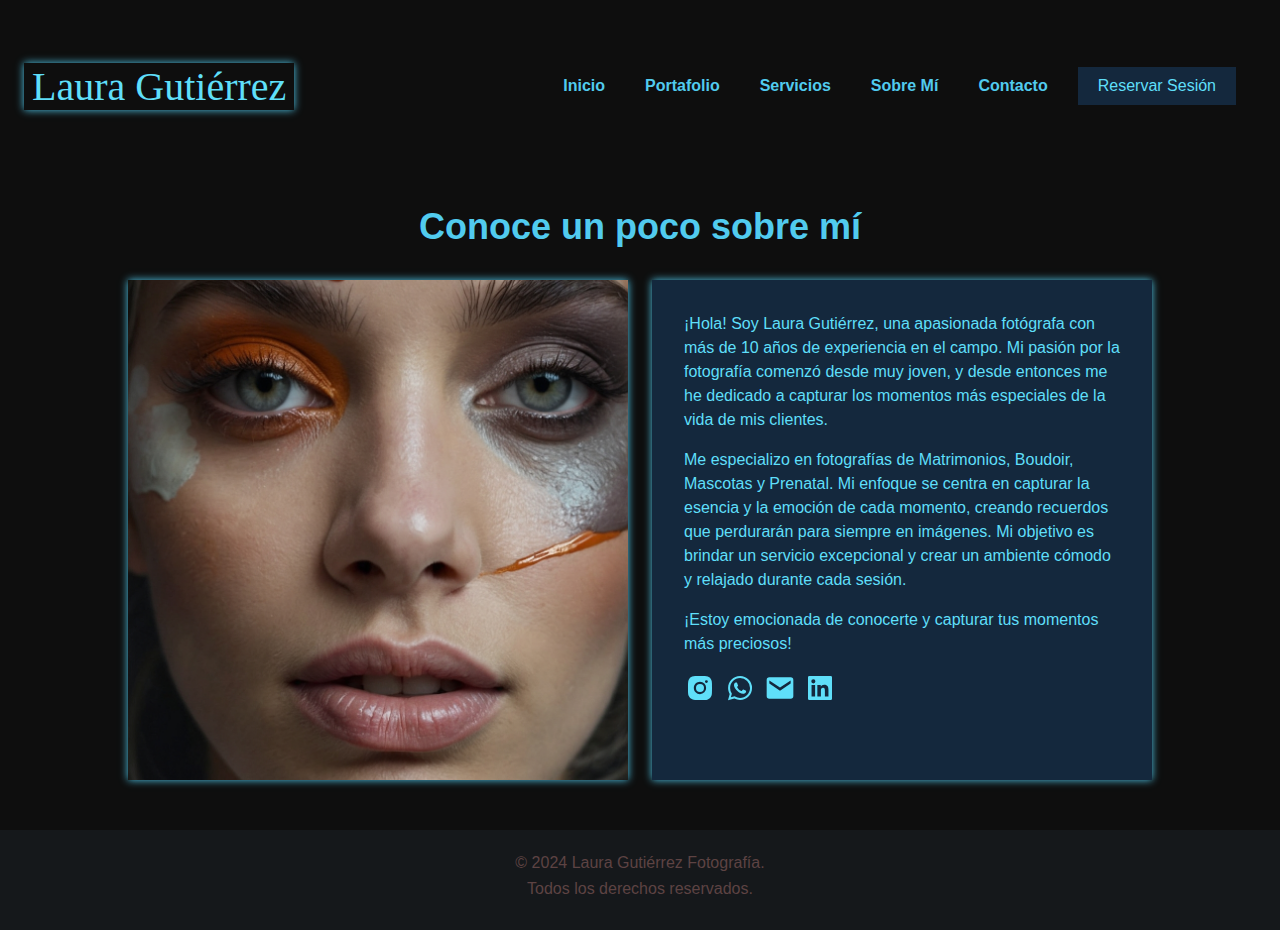
==== html/about.html @ 096bcc88 "v1.0.0 - Sitio web para una fotografo. proyecto personal." ====
<!DOCTYPE html>
<html lang="es">

<head>
    <meta charset="UTF-8">
    <meta name="viewport" content="width=device-width, initial-scale=1.0">
    <title>Sobre Mí - Laura Gutiérrez Fotografía</title>
    <link rel="stylesheet" href="../css/about.css">
    <link rel="stylesheet" href="../css/header.css">
    <link rel="stylesheet" href="../css/footer.css">
    <link rel="stylesheet" href="../root.css">
</head>

<body>
    <header>
        <div class="header-container">
            <!--Nombre-->
            <div class="logo-container">
                <h1>Laura Gutiérrez</h1>
            </div>

            <!--Menu de navegacion-->
            <nav>
                <ul>
                    <li><a href="../index.html">Inicio</a></li>
                    <li><a href="./portafolio.html">Portafolio</a></li>
                    <li><a href="./services.html">Servicios</a></li>
                    <li><a href="./about.html">Sobre Mí</a></li>
                    <li><a href="./form.html">Contacto</a></li>
                </ul>
                <a href="./html/form.html" class="cta-nav">Reservar Sesión</a>
            </nav>
        </div>
    </header>
    <section class="about">
        <div class="container-section">
            <h1>Conoce un poco sobre mí</h1>
            <div class="bio">
                <div class="img-profile">
                    <img src="../assets/img/profile/profile.jpg" alt="Foto de Laura Gutiérrez">
                </div>
                <div class="text-profile">
                    <p>¡Hola! Soy Laura Gutiérrez, una apasionada fotógrafa con más de 10 años de experiencia en el campo.
                        Mi pasión por la fotografía comenzó desde muy joven, y desde entonces me he dedicado a capturar los
                        momentos más especiales de la vida de mis clientes.</p>
                    <p>Me especializo en fotografías de Matrimonios, Boudoir, Mascotas y Prenatal. Mi enfoque se centra en capturar la
                        esencia y la emoción de cada momento, creando recuerdos que perdurarán para siempre en imágenes. Mi
                        objetivo es brindar un servicio excepcional y crear un ambiente cómodo y relajado durante cada
                        sesión.</p>
                    <p>¡Estoy emocionada de conocerte y capturar tus momentos más preciosos!</p>
                    <div class="social-media-profile">
                        <ul>
                            <li><a href=""><img src="../assets/icons/bxl-instagram-alt.svg" alt="icon instagram"></a></li>
                            <li><a href=""><img src="../assets/icons/bxl-whatsapp.svg" alt="icon whatsapp"></a></li>
                            <li><a href=""><img src="../assets/icons/bxs-envelope.svg" alt="icon message"></a></li>
                            <li><a href=""><img src="../assets/icons/bxl-linkedin-square.svg" alt="icon linkedin"></a></li>
                            <li><a href=""><img src="" alt=""></a></li>
                        </ul>
                    </div>
                </div>
            </div>
        </div>
    </section>
    <footer>
        <div class="container-section">
            <p>&copy; 2024 Laura Gutiérrez Fotografía.</p>
            <p>Todos los derechos reservados.</p>
        </div>
    </footer>
</body>

</html>
---- css/about.css ----
.header-container {
    display: flex;
    justify-content: space-between;
    width: 80%;
    margin: 0 auto;
    align-items: center;
    height: 100px;
}

/* Estilos del header */
header {
    height: 100px;
    width: 100%;
    position: relative;
    background-color: var(--header-background);
    color: var(--letterColor);
    padding: 20px 0;
    z-index: 20;

    .logo-container {
        display: flex;
        flex-direction: column;
        justify-content: center;
        align-items: flex-start;
        height: 100%;

        .logo-container div {
            font-size: 46px;
            font-family: fantasy;
            font-weight: lighter;
        }
    }

    nav {
        height: 100%;
        display: flex;
        align-items: center;
        justify-content: space-between;

        ul {
            list-style: none;
            padding: 0;

            li {
                display: inline;
                margin: 0 10px;

                a {
                    text-decoration: none;
                    color: var(--letterColor);
                }
            }
        }

        nav .cta-nav {
            background: var(--accent-secondary);
            color: var(--letterColor);
            padding: 10px 20px;
            margin-left: 10px;
            text-decoration: none;
            border-radius: var(--border-radius);
        }
    }
}




/* Estilos de la sección "Sobre Mí" */
.about {
    padding: 50px 0;
    text-align: center;

    .container-section {
        width: 80%;
        margin: 0 auto;

        h1 {
            font-size: 36px;
            margin-bottom: 32px;
            color: var(--letterColor);
        }

        .bio {
            width: 100%;
            display: grid;
            grid-template-columns: 1fr 1fr;
            grid-template-rows: 1fr;
            gap: 24px;

            .img-profile {
                display: flex;
                align-items: center;
                justify-content: center;
                box-shadow: 0 0 8px rgba(81, 203, 238, 1);

                img {
                    width: 100%;
                    height: 500px;
                    object-fit: cover;
                }
            }

            .text-profile {
                text-align: left;
                padding: 32px;
                background-color: var(--accent-secondary);
                box-shadow: 0 0 8px rgba(81, 203, 238, 1);

                p {
                    font-size: 16px;
                    line-height: 1.5;
                    margin-bottom: 16px;
                    color: var(--accent-primary);
                }

                .social-media-profile {
                    display: flex;
                    justify-content: flex-start;
                    align-items: center;

                    ul {
                        display: flex;

                        li {
                            margin-right: 8px;
                            transform: scale(1);

                            :hover {
                                transform: scale(1.5) translateY(-8px);
                            }

                            img {
                                width: 32px;
                                cursor: pointer;
                                transition: transform 0.5s ease;
                            }
                        }
                    }
                }
            }

        }
    }
}

@media (max-width: 760px) {
    .about{
        .container-section {
            .bio {
                flex-direction: column;
        
                .img-profile, .text-profile {
                    width: 100%;
                }
            }
        }
    }
    .bio {
        grid-template-columns: 1fr !important;
        grid-template-rows: 1fr 1fr !important;
    }
}
---- css/header.css ----
header{
    width: 100%;
    height: auto;
    display: flex;
    color: var(--letterColor);
    align-items: center;
    justify-content: center;

    /* Estilos del header */
    .header-container {
        display: flex;
        width: 100%;
        margin: 16px auto 0px auto;
        padding: 0 24px;
        align-items: center;
        justify-content: space-between;
    
        .logo-container {
            display: flex;
            flex-direction: column;
            justify-content: center;
            align-items: flex-start;
            height: 100%;
    
            h1 {
                font-size: 2.5em;
                font-family: fantasy;
                font-weight: lighter;
                color: var(--accent-primary);
                box-shadow: 0 0 8px rgba(81, 203, 238, 1);
                padding: 0 8px;
            }
        }
    
        nav {
            height: 100%;
            margin: 20px;
            display: flex;
            gap: 10px;
            justify-content: space-between;
            align-items: center;
    
            ul {
                list-style: none;
                display: flex;
    
                li {
                    display: inline;
                    padding: 10px;
                    background: none;
                    transition: background 0.6s ease;
    
                    a {
                        text-decoration: none;
                        font-size: 1em;
                        font-weight: bold;
                        color: var(--letterColor);
                        transition: color 0.6s ease;
                        cursor: pointer;
                    }
                }
                li:hover {
                    box-shadow: 0 0 8px rgba(81, 203, 238, 1);
                    background: var(--accent-secondary);
                }
                li:hover a {
                    color: var(--accent-primary);
                }
            }
    
            .cta-nav {
                background: var(--accent-secondary);
                color: var(--accent-primary);
                padding: 10px 20px;
                text-decoration: none;
                cursor: pointer;
                transition: box-shadow 0.4s ease;
            }
            .cta-nav:hover {
                box-shadow: 0 0 8px rgba(81, 203, 238, 1);
            }
        }
    }
}
---- css/footer.css ----
/* Estilos del footer */
footer {

    .container-section {
        padding: 24px;
        width: 100%;
        height: auto;
        background: var(--footer-background);
        text-align: center;
        color: var(--letterColorFooter);

        p{
            margin-bottom: 8px;
        }
    }
}
---- root.css ----
/* Root */
:root {
    --backgoundColor: #333;
    --letterColor: rgba(81, 203, 238, 1);
    --letterColorFooter: #5d4343;
    --accent-primary: #5fdff9;
    --accent-secondary: rgb(20 40 61);
    --footer-background: #15181b;
}

/* Estilos para reset */
*, *::after, *::before, *:focus {
    margin: 0;
    padding: 0;
    box-sizing: border-box;
    list-style: none;
    vertical-align: baseline;
    text-decoration: none;
    color: inherit;
    cursor: auto;
    border: none;
    outline: none;
}

/* Estilos globales */
body, html {
    font-family: Arial, sans-serif;
    margin: 0;
    padding: 0;
    background-color: #0e0e0e;
    height: 100vh;
    width: 100%;
}

@media (max-width: 768px) {
    .header-container {
        flex-direction: column;
    }
}

@media (max-width: 500px) {
    .header-container, nav {
        flex-direction: column;
    }
    .photo-content {
        flex-direction: column;
        gap: 10px;
    }
    .services-container {
        gap: 16px;
    }
}

@media (max-width: 812px) and (orientation: landscape) {
    
}
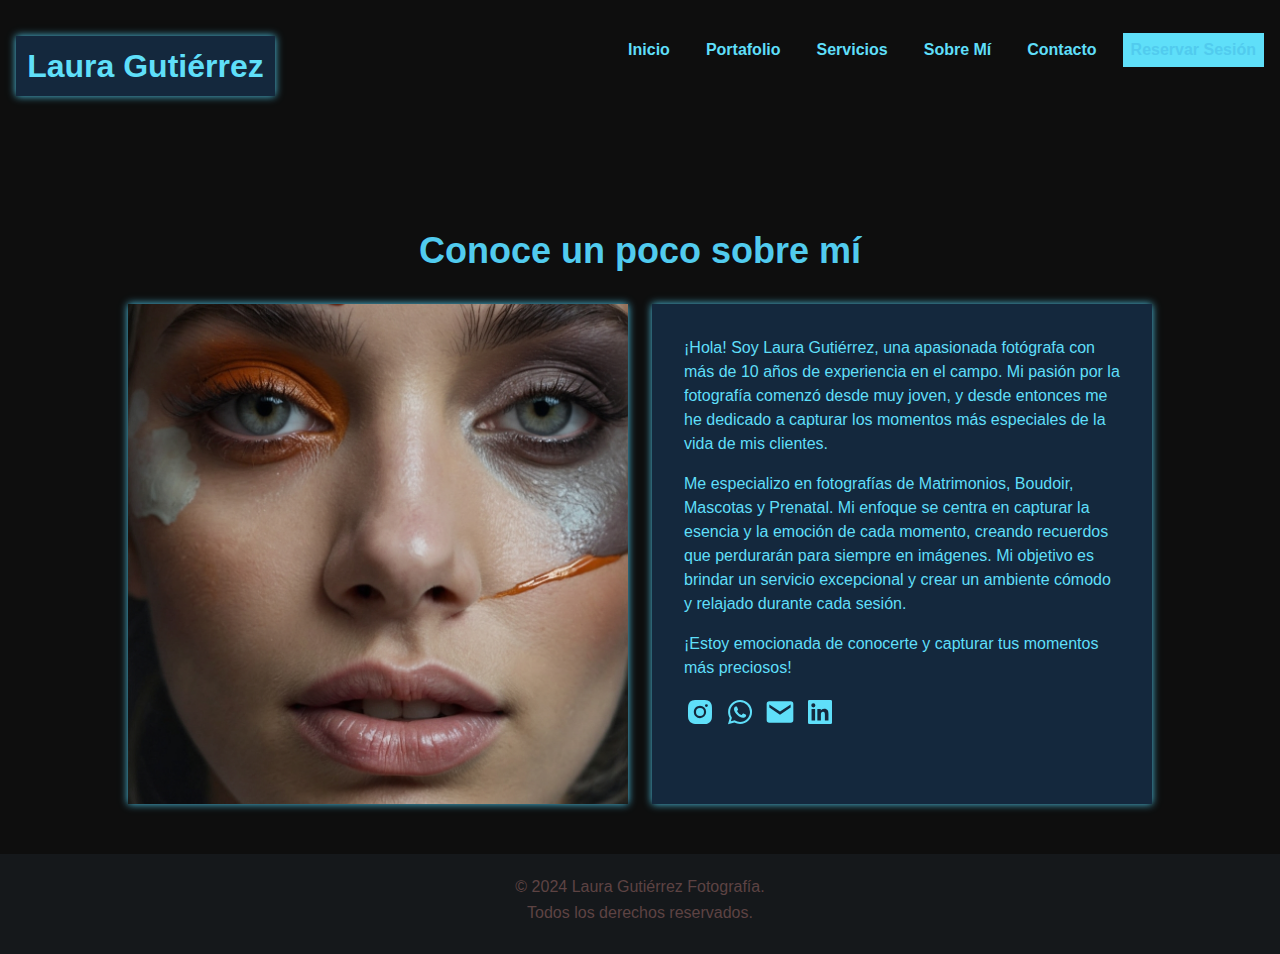
==== commit d8078165: "- Modifique la seccion de "servicios" debido a problemas de responsividad." ====
--- a/html/about.html
+++ b/html/about.html
@@ -13,25 +13,24 @@
 
 <body>
     <header>
-        <div class="header-container">
-            <!--Nombre-->
-            <div class="logo-container">
-                <h1>Laura Gutiérrez</h1>
-            </div>
+        <!--Nombre-->
+        <div class="logo-container">
+            <h1><a href="./about.html">Laura Gutiérrez</a></h1>
+        </div>
 
-            <!--Menu de navegacion-->
-            <nav>
-                <ul>
-                    <li><a href="../index.html">Inicio</a></li>
-                    <li><a href="./portafolio.html">Portafolio</a></li>
-                    <li><a href="./services.html">Servicios</a></li>
-                    <li><a href="./about.html">Sobre Mí</a></li>
-                    <li><a href="./form.html">Contacto</a></li>
-                </ul>
-                <a href="./html/form.html" class="cta-nav">Reservar Sesión</a>
-            </nav>
-        </div>
+        <!--Menu de navegacion-->
+        <nav>
+            <ul>
+                <li><a href="../index.html">Inicio</a></li>
+                <li><a href="./portafolio.html">Portafolio</a></li>
+                <li><a href="./services.html">Servicios</a></li>
+                <li><a href="./about.html">Sobre Mí</a></li>
+                <li><a href="./form.html">Contacto</a></li>
+            </ul>
+            <a href="./form.html" class="cta-nav">Reservar Sesión</a>
+        </nav>
     </header>
+
     <section class="about">
         <div class="container-section">
             <h1>Conoce un poco sobre mí</h1>
--- a/css/header.css
+++ b/css/header.css
@@ -1,84 +1,79 @@
-header{
-    width: 100%;
-    height: auto;
+header {
     display: flex;
-    color: var(--letterColor);
     align-items: center;
-    justify-content: center;
+    justify-content: space-between;
+    padding: 0 1rem;
+    margin-bottom: 5rem;
 
-    /* Estilos del header */
-    .header-container {
+    .logo-container {
         display: flex;
-        width: 100%;
-        margin: 16px auto 0px auto;
-        padding: 0 24px;
         align-items: center;
-        justify-content: space-between;
-    
-        .logo-container {
+        justify-content: center;
+        margin-top: 2rem;
+
+        h1 {
+            color: var(--accent-primary);
+            background-color: var(--accent-secondary);
+            padding: .7rem;
+            box-shadow: var(--shadow);
+            font-family: var(--title-gobal);
+        }
+
+        h1,
+        a {
+            cursor: pointer;
+        }
+    }
+
+    nav {
+        display: flex;
+        align-items: center;
+        justify-content: center;
+
+        ul {
             display: flex;
-            flex-direction: column;
-            justify-content: center;
-            align-items: flex-start;
-            height: 100%;
-    
-            h1 {
-                font-size: 2.5em;
-                font-family: fantasy;
-                font-weight: lighter;
+
+            li a {
+                margin-right: 1rem;
                 color: var(--accent-primary);
-                box-shadow: 0 0 8px rgba(81, 203, 238, 1);
-                padding: 0 8px;
+                cursor: pointer;
+                font-weight: bold;
+            }
+
+            li a:hover {
+                text-shadow: var(--shadow);
             }
         }
-    
+
+        .cta-nav {
+            background-color: var(--accent-primary);
+            padding: .5rem;
+            font-weight: bold;
+            cursor: pointer;
+        }
+
+        .cta-nav:hover {
+            box-shadow: var(--shadow);
+        }
+    }
+}
+
+@media (max-width: 768px) {
+    header {
+        flex-direction: column;
+        justify-content: center;
+        padding: 0 0.5rem;
+
+        .logo-container {
+            margin-bottom: 1rem;
+        }
+
         nav {
-            height: 100%;
-            margin: 20px;
-            display: flex;
-            gap: 10px;
-            justify-content: space-between;
-            align-items: center;
-    
+            flex-direction: column;
+
             ul {
-                list-style: none;
-                display: flex;
-    
-                li {
-                    display: inline;
-                    padding: 10px;
-                    background: none;
-                    transition: background 0.6s ease;
-    
-                    a {
-                        text-decoration: none;
-                        font-size: 1em;
-                        font-weight: bold;
-                        color: var(--letterColor);
-                        transition: color 0.6s ease;
-                        cursor: pointer;
-                    }
-                }
-                li:hover {
-                    box-shadow: 0 0 8px rgba(81, 203, 238, 1);
-                    background: var(--accent-secondary);
-                }
-                li:hover a {
-                    color: var(--accent-primary);
-                }
-            }
-    
-            .cta-nav {
-                background: var(--accent-secondary);
-                color: var(--accent-primary);
-                padding: 10px 20px;
-                text-decoration: none;
-                cursor: pointer;
-                transition: box-shadow 0.4s ease;
-            }
-            .cta-nav:hover {
-                box-shadow: 0 0 8px rgba(81, 203, 238, 1);
+                margin-bottom: 1rem;
             }
         }
     }
-}
+}--- a/root.css
+++ b/root.css
@@ -6,6 +6,8 @@
     --accent-primary: #5fdff9;
     --accent-secondary: rgb(20 40 61);
     --footer-background: #15181b;
+    --shadow: 0 0 8px rgba(81, 203, 238, 1);
+    --title-gobal: ;
 }
 
 /* Estilos para reset */
@@ -20,6 +22,9 @@
     cursor: auto;
     border: none;
     outline: none;
+}
+html {
+    scroll-behavior: smooth;
 }
 
 /* Estilos globales */
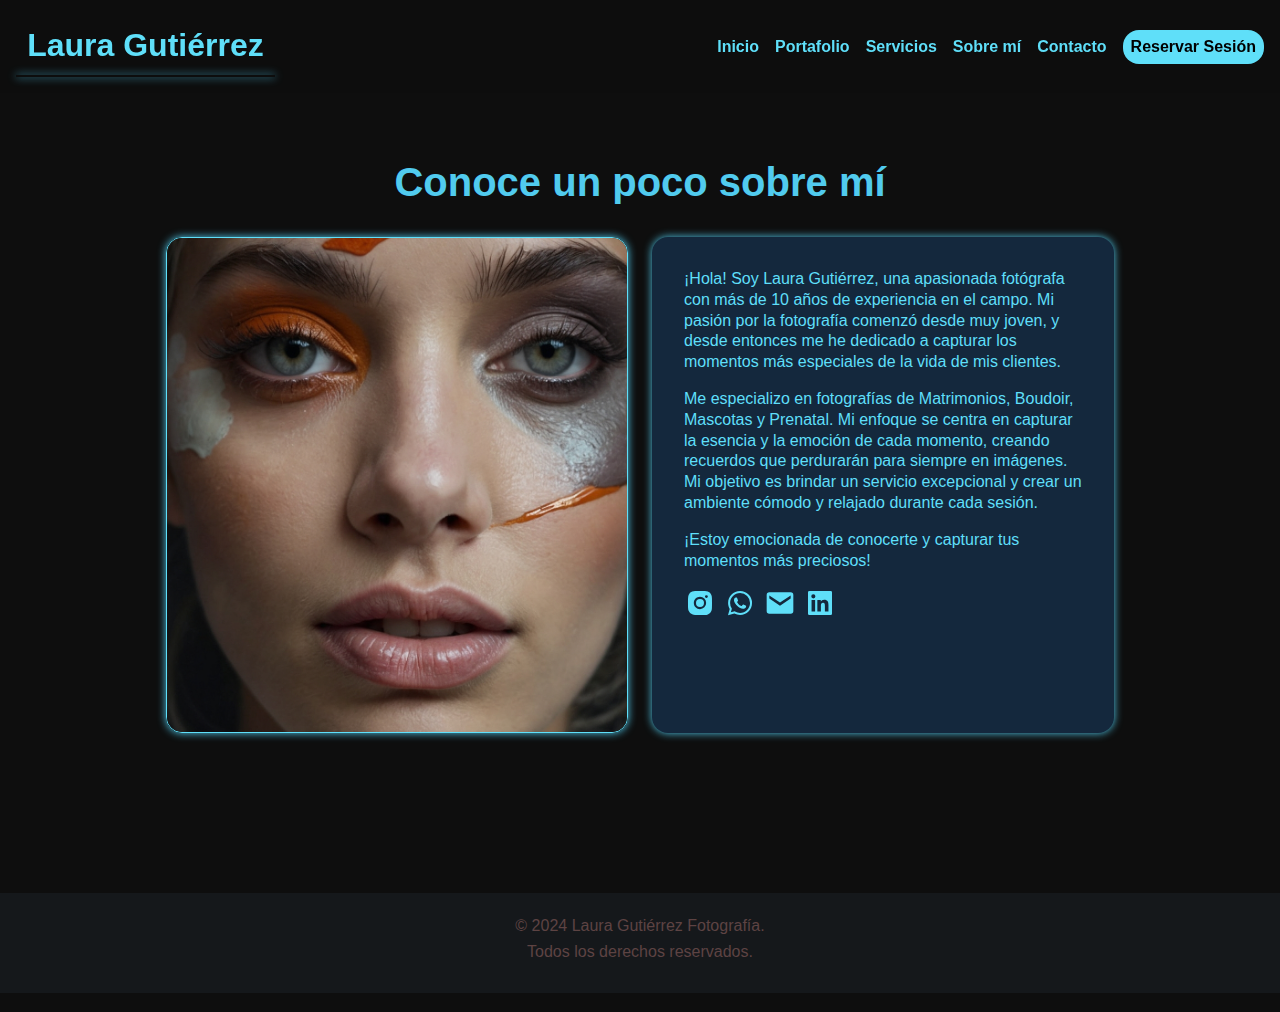
==== commit 5c94eeb9: "- agregue la nueva funcion del menu de navegacion para mobile. - las fotos alternan entre varias usa" ====
--- a/html/about.html
+++ b/html/about.html
@@ -12,10 +12,45 @@
 </head>
 
 <body>
+    <div class="mobile-menu">
+        <ul class="first-ul">
+            <li>
+                <div class="logo">
+                    <h1><a href="./about.html">Laura Gutiérrez</a></h1>
+                    <div id="btn-close-mobile-menu"><svg xmlns="http://www.w3.org/2000/svg" width="48" height="48"
+                            viewBox="0 0 24 24">
+                            <path
+                                d="M4 6h2v12H4zm10.293-.707L7.586 12l6.707 6.707 1.414-1.414L11.414 13H20v-2h-8.586l4.293-4.293z">
+                            </path>
+                        </svg></div>
+                </div>
+            </li>
+            <li><a href="../index.html">Inicio</a></li>
+            <li><a href="./portafolio.html">Portafolio</a></li>
+            <li><a href="./services.html">Servicios</a></li>
+            <li><a href="./about.html">Sobre mí</a></li>
+            <li><a href="./form.html">Contacto</a></li>
+        </ul>
+        <ul class="last-ul">
+            <li><a href=""><img src="../assets/icons/bxl-instagram-alt.svg" alt="icon instagram"></a></li>
+            <li><a href=""><img src="../assets/icons/bxl-whatsapp.svg" alt="icon whatsapp"></a></li>
+            <li><a href=""><img src="../assets/icons/bxs-envelope.svg" alt="icon message"></a></li>
+            <li><a href=""><img src="../assets/icons/bxl-linkedin-square.svg" alt="icon linkedin"></a></li>
+        </ul>
+    </div>
+
+    <div class="header-mobile">
+        <!--Nombre-->
+        <div class="logo-header-mobile">
+            <h1><a href="./about.html">Laura Gutiérrez</a></h1>
+        </div>
+        <div id="btn-open-mobile-menu"><svg xmlns="http://www.w3.org/2000/svg" width="24" height="24" viewBox="0 0 24 24" fill="#aaa"><path d="M4 6h16v2H4zm0 5h16v2H4zm0 5h16v2H4z"/></svg></div>
+    </div>
     <header>
         <!--Nombre-->
         <div class="logo-container">
             <h1><a href="./about.html">Laura Gutiérrez</a></h1>
+            <p class="line-down"></p>
         </div>
 
         <!--Menu de navegacion-->
@@ -24,7 +59,7 @@
                 <li><a href="../index.html">Inicio</a></li>
                 <li><a href="./portafolio.html">Portafolio</a></li>
                 <li><a href="./services.html">Servicios</a></li>
-                <li><a href="./about.html">Sobre Mí</a></li>
+                <li><a href="./about.html">Sobre mí</a></li>
                 <li><a href="./form.html">Contacto</a></li>
             </ul>
             <a href="./form.html" class="cta-nav">Reservar Sesión</a>
@@ -66,6 +101,7 @@
             <p>Todos los derechos reservados.</p>
         </div>
     </footer>
+    <script type="module" src="../js/menu-mobile.js"></script>
 </body>
 
 </html>--- a/css/about.css
+++ b/css/about.css
@@ -1,83 +1,16 @@
-.header-container {
-    display: flex;
-    justify-content: space-between;
-    width: 80%;
-    margin: 0 auto;
-    align-items: center;
-    height: 100px;
-}
-
-/* Estilos del header */
-header {
-    height: 100px;
-    width: 100%;
-    position: relative;
-    background-color: var(--header-background);
-    color: var(--letterColor);
-    padding: 20px 0;
-    z-index: 20;
-
-    .logo-container {
-        display: flex;
-        flex-direction: column;
-        justify-content: center;
-        align-items: flex-start;
-        height: 100%;
-
-        .logo-container div {
-            font-size: 46px;
-            font-family: fantasy;
-            font-weight: lighter;
-        }
-    }
-
-    nav {
-        height: 100%;
-        display: flex;
-        align-items: center;
-        justify-content: space-between;
-
-        ul {
-            list-style: none;
-            padding: 0;
-
-            li {
-                display: inline;
-                margin: 0 10px;
-
-                a {
-                    text-decoration: none;
-                    color: var(--letterColor);
-                }
-            }
-        }
-
-        nav .cta-nav {
-            background: var(--accent-secondary);
-            color: var(--letterColor);
-            padding: 10px 20px;
-            margin-left: 10px;
-            text-decoration: none;
-            border-radius: var(--border-radius);
-        }
-    }
-}
-
-
-
-
 /* Estilos de la sección "Sobre Mí" */
 .about {
-    padding: 50px 0;
+    padding: 3rem;
     text-align: center;
+    margin: 7rem auto;
 
     .container-section {
         width: 80%;
         margin: 0 auto;
 
         h1 {
-            font-size: 36px;
-            margin-bottom: 32px;
+            font-size: 2.5rem;
+            margin-bottom: 2rem;
             color: var(--letterColor);
         }
 
@@ -86,32 +19,35 @@
             display: grid;
             grid-template-columns: 1fr 1fr;
             grid-template-rows: 1fr;
-            gap: 24px;
+            gap: 1.5rem;
 
             .img-profile {
                 display: flex;
                 align-items: center;
                 justify-content: center;
-                box-shadow: 0 0 8px rgba(81, 203, 238, 1);
 
                 img {
                     width: 100%;
-                    height: 500px;
+                    height: 31rem;
                     object-fit: cover;
+                    border-radius: var(--border-radius);
+                    border: solid 1px var(--accent-1);
+                    box-shadow: var(--shadow);
                 }
             }
 
             .text-profile {
                 text-align: left;
-                padding: 32px;
-                background-color: var(--accent-secondary);
-                box-shadow: 0 0 8px rgba(81, 203, 238, 1);
+                padding: 2rem;
+                background-color: var(--accent-2);
+                box-shadow: var(--shadow);
+                border-radius: var(--border-radius);
 
                 p {
-                    font-size: 16px;
-                    line-height: 1.5;
-                    margin-bottom: 16px;
-                    color: var(--accent-primary);
+                    font-size: 1rem;
+                    line-height: 1.3;
+                    margin-bottom: 1rem;
+                    color: var(--accent-1);
                 }
 
                 .social-media-profile {
@@ -123,15 +59,15 @@
                         display: flex;
 
                         li {
-                            margin-right: 8px;
+                            margin-right: .5rem;
                             transform: scale(1);
 
                             :hover {
-                                transform: scale(1.5) translateY(-8px);
+                                transform: scale(1.5) translateY(-.5rem);
                             }
 
                             img {
-                                width: 32px;
+                                width: 2rem;
                                 cursor: pointer;
                                 transition: transform 0.5s ease;
                             }
@@ -147,8 +83,10 @@
 @media (max-width: 760px) {
     .about{
         .container-section {
+
             .bio {
-                flex-direction: column;
+                grid-template-columns: 1fr !important;
+                grid-template-rows: 1fr 1fr !important;
         
                 .img-profile, .text-profile {
                     width: 100%;
@@ -156,8 +94,4 @@
             }
         }
     }
-    .bio {
-        grid-template-columns: 1fr !important;
-        grid-template-rows: 1fr 1fr !important;
-    }
 }--- a/css/header.css
+++ b/css/header.css
@@ -2,21 +2,28 @@
     display: flex;
     align-items: center;
     justify-content: space-between;
-    padding: 0 1rem;
-    margin-bottom: 5rem;
+    padding: 1rem;
+    width: 100%;
+    position: fixed;
+    top: 0;
+    background-color: var(--background-header);
+    z-index: 1000;
 
     .logo-container {
         display: flex;
+        flex-direction: column;
         align-items: center;
         justify-content: center;
-        margin-top: 2rem;
 
         h1 {
-            color: var(--accent-primary);
-            background-color: var(--accent-secondary);
+            color: var(--accent-1);
             padding: .7rem;
+        }
+
+        .line-down {
+            height: 2px;
+            width: 100%;
             box-shadow: var(--shadow);
-            font-family: var(--title-gobal);
         }
 
         h1,
@@ -35,7 +42,7 @@
 
             li a {
                 margin-right: 1rem;
-                color: var(--accent-primary);
+                color: var(--accent-1);
                 cursor: pointer;
                 font-weight: bold;
             }
@@ -46,9 +53,10 @@
         }
 
         .cta-nav {
-            background-color: var(--accent-primary);
+            background-color: var(--accent-1);
             padding: .5rem;
             font-weight: bold;
+            border-radius: var(--border-radius);
             cursor: pointer;
         }
 
@@ -58,22 +66,106 @@
     }
 }
 
-@media (max-width: 768px) {
-    header {
-        flex-direction: column;
-        justify-content: center;
-        padding: 0 0.5rem;
+/* Menu Mobile */
+.header-mobile {
+    display: none;
+    justify-content: space-around;
+    align-items: center;
+    padding: 1rem .5rem;
+    width: 100%;
+    position: fixed;
+    top: 0;
+    background-color: var(--background-header);
+    z-index: 900;
 
-        .logo-container {
-            margin-bottom: 1rem;
+    .logo-header-mobile {
+
+        h1 a {
+            color: var(--accent-1);
+            font-family: var(--title-gobal);
         }
+    }
 
-        nav {
-            flex-direction: column;
+    div svg {
+        fill: var(--accent-3);
+        width: 2.5rem;
+        height: 2.5rem;
+    }
+}
 
-            ul {
-                margin-bottom: 1rem;
+.mobile-menu {
+    display: grid;
+    grid-template-rows: 1fr 1fr;
+    height: 100dvh;
+    width: 80%;
+    padding: 1rem .5rem 0 0.8rem;
+    border-radius: 0 var(--border-radius) var(--border-radius) 0;
+    transform: translateX(-110%);
+    transition: all 0.3s ease;
+    position: fixed;
+    top: 0;
+    left: 0;
+    background-color: var(--background-header);
+    z-index: 1000;
+
+    & .first-ul {
+        border-bottom: 1px solid var(--accent-1);
+
+        li {
+            margin-bottom: 1.5rem;
+
+            .logo {
+                display: flex;
+                justify-content: space-between;
+
+                & :first-child {
+                    fill: var(--accent-3);
+                }
+            }
+
+            a {
+                text-decoration: none;
+                color: var(--accent-1);
+                font-weight: bold;
             }
         }
     }
+
+    & .last-ul {
+        display: flex;
+        justify-content: space-around;
+
+        li {
+            margin-top: 1rem;
+
+            a {
+                img {
+                    width: 2.5rem;
+                }
+            }
+        }
+    }
+}
+
+#btn-open-mobile-menu,
+#btn-close-mobile-menu {
+    transition: all 0.3s ease;
+}
+
+.toggle {
+    transform: translateX(-110%);
+}
+
+.toggle {
+    transform: translateX(0);
+}
+
+@media (max-width: 768px) {
+    header {
+        display: none;
+    }
+
+    .header-mobile {
+        display: flex;
+    }
 }--- a/css/footer.css
+++ b/css/footer.css
@@ -2,7 +2,7 @@
 footer {
 
     .container-section {
-        padding: 24px;
+        padding: 1.5rem;
         width: 100%;
         height: auto;
         background: var(--footer-background);
@@ -10,7 +10,7 @@
         color: var(--letterColorFooter);
 
         p{
-            margin-bottom: 8px;
+            margin-bottom: .5rem;
         }
     }
 }--- a/root.css
+++ b/root.css
@@ -1,13 +1,17 @@
 /* Root */
 :root {
     --backgoundColor: #333;
+    --background-color: #0e0e0e;
+    --background-header: rgba(14, 14, 14, .82);
     --letterColor: rgba(81, 203, 238, 1);
+    --accent-1: #5fdff9;
+    --accent-2: rgb(20 40 61);
+    --accent-3: rgb(170 188 207);
+    --shadow: 0 0 8px rgba(81, 203, 238, 1);
+    --border-radius: 1rem;
+    --footer-background: #15181b;
     --letterColorFooter: #5d4343;
-    --accent-primary: #5fdff9;
-    --accent-secondary: rgb(20 40 61);
-    --footer-background: #15181b;
-    --shadow: 0 0 8px rgba(81, 203, 238, 1);
-    --title-gobal: ;
+    --font-family: "Montserrat Alternates", sans-serif;
 }
 
 /* Estilos para reset */
@@ -29,10 +33,10 @@
 
 /* Estilos globales */
 body, html {
-    font-family: Arial, sans-serif;
+    font-family: var(--font-family);
     margin: 0;
     padding: 0;
-    background-color: #0e0e0e;
+    background-color: var(--background-color);
     height: 100vh;
     width: 100%;
 }
@@ -51,8 +55,20 @@
         flex-direction: column;
         gap: 10px;
     }
-    .services-container {
-        gap: 16px;
+
+    .services-section {
+        .services-container {
+            gap: 1rem;
+            grid-template-columns: 1fr;
+            grid-template-rows: 1fr 1fr;
+
+            .services-content {
+
+            }
+            .services-photo {
+                width: 100%;
+            }
+        }
     }
 }
 
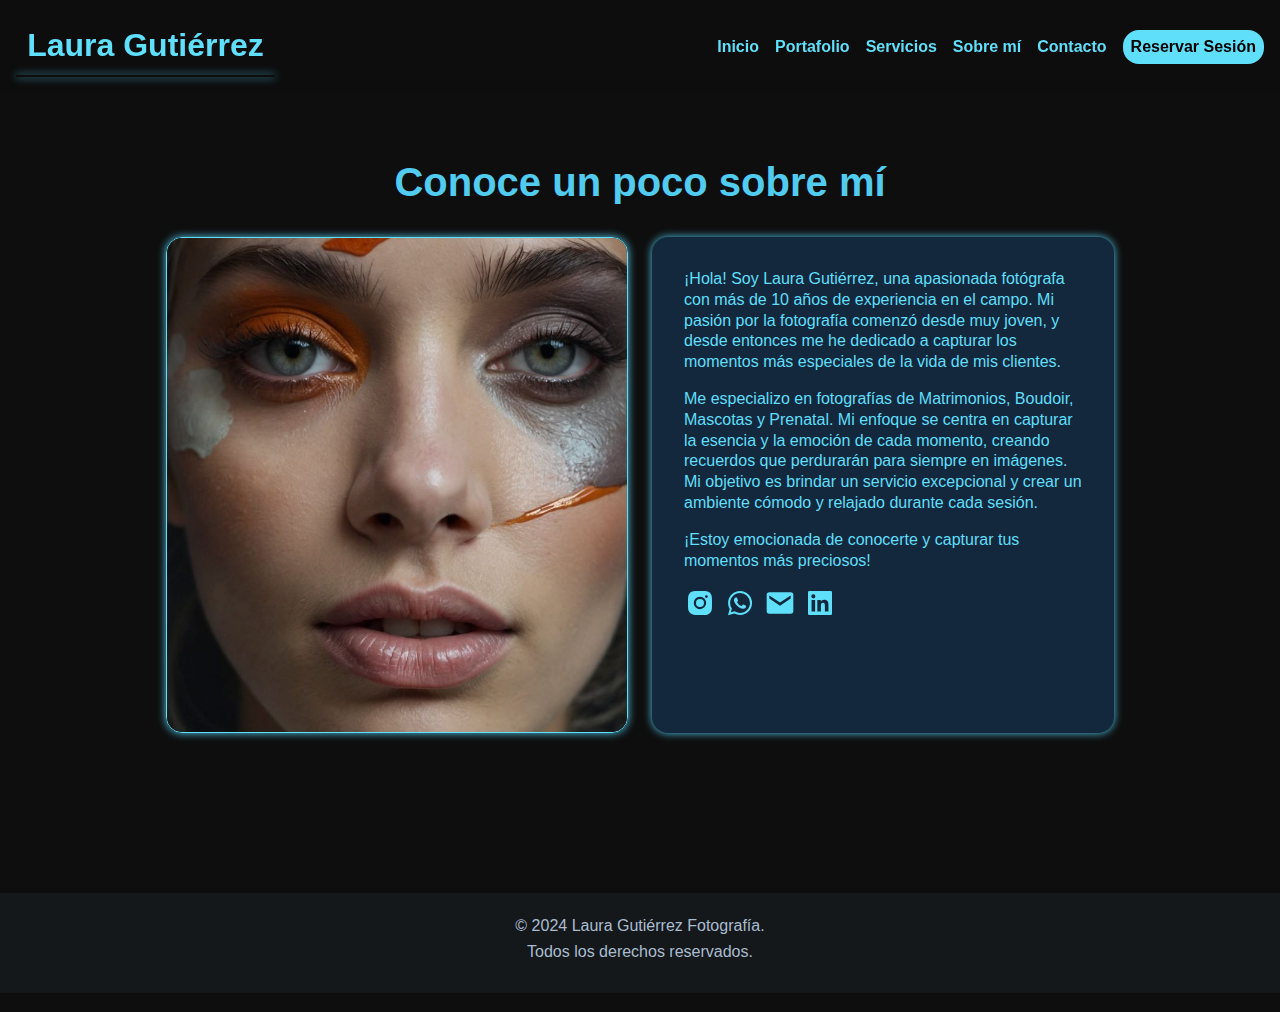
==== commit 2ef30452: "- cambie completamente la carpeta de las imagenes, e hice todos los ajustes en los archivos que las " ====
--- a/html/about.html
+++ b/html/about.html
@@ -71,7 +71,7 @@
             <h1>Conoce un poco sobre mí</h1>
             <div class="bio">
                 <div class="img-profile">
-                    <img src="../assets/img/profile/profile.jpg" alt="Foto de Laura Gutiérrez">
+                    <img src="../assets/img/bg-mobile/profile.jpg" alt="Foto de Laura Gutiérrez">
                 </div>
                 <div class="text-profile">
                     <p>¡Hola! Soy Laura Gutiérrez, una apasionada fotógrafa con más de 10 años de experiencia en el campo.
--- a/css/header.css
+++ b/css/header.css
@@ -77,6 +77,7 @@
     top: 0;
     background-color: var(--background-header);
     z-index: 900;
+    transition: all 0.3s ease;
 
     .logo-header-mobile {
 
@@ -98,7 +99,7 @@
     grid-template-rows: 1fr 1fr;
     height: 100dvh;
     width: 80%;
-    padding: 1rem .5rem 0 0.8rem;
+    padding: 1rem 3rem 0 0.8rem;
     border-radius: 0 var(--border-radius) var(--border-radius) 0;
     transform: translateX(-110%);
     transition: all 0.3s ease;
@@ -107,8 +108,12 @@
     left: 0;
     background-color: var(--background-header);
     z-index: 1000;
+    box-shadow: var(--shadow);
 
     & .first-ul {
+        display: flex;
+        flex-direction: column;
+        justify-content: space-around;
         border-bottom: 1px solid var(--accent-1);
 
         li {
@@ -136,7 +141,7 @@
         justify-content: space-around;
 
         li {
-            margin-top: 1rem;
+            margin-top: 3rem;
 
             a {
                 img {
@@ -145,11 +150,6 @@
             }
         }
     }
-}
-
-#btn-open-mobile-menu,
-#btn-close-mobile-menu {
-    transition: all 0.3s ease;
 }
 
 .toggle {
--- a/css/footer.css
+++ b/css/footer.css
@@ -7,7 +7,7 @@
         height: auto;
         background: var(--footer-background);
         text-align: center;
-        color: var(--letterColorFooter);
+        color: var(--accent-3);
 
         p{
             margin-bottom: .5rem;
--- a/root.css
+++ b/root.css
@@ -2,7 +2,7 @@
 :root {
     --backgoundColor: #333;
     --background-color: #0e0e0e;
-    --background-header: rgba(14, 14, 14, .82);
+    --background-header: rgba(14, 14, 14, .8);
     --letterColor: rgba(81, 203, 238, 1);
     --accent-1: #5fdff9;
     --accent-2: rgb(20 40 61);
@@ -53,7 +53,6 @@
     }
     .photo-content {
         flex-direction: column;
-        gap: 10px;
     }
 
     .services-section {
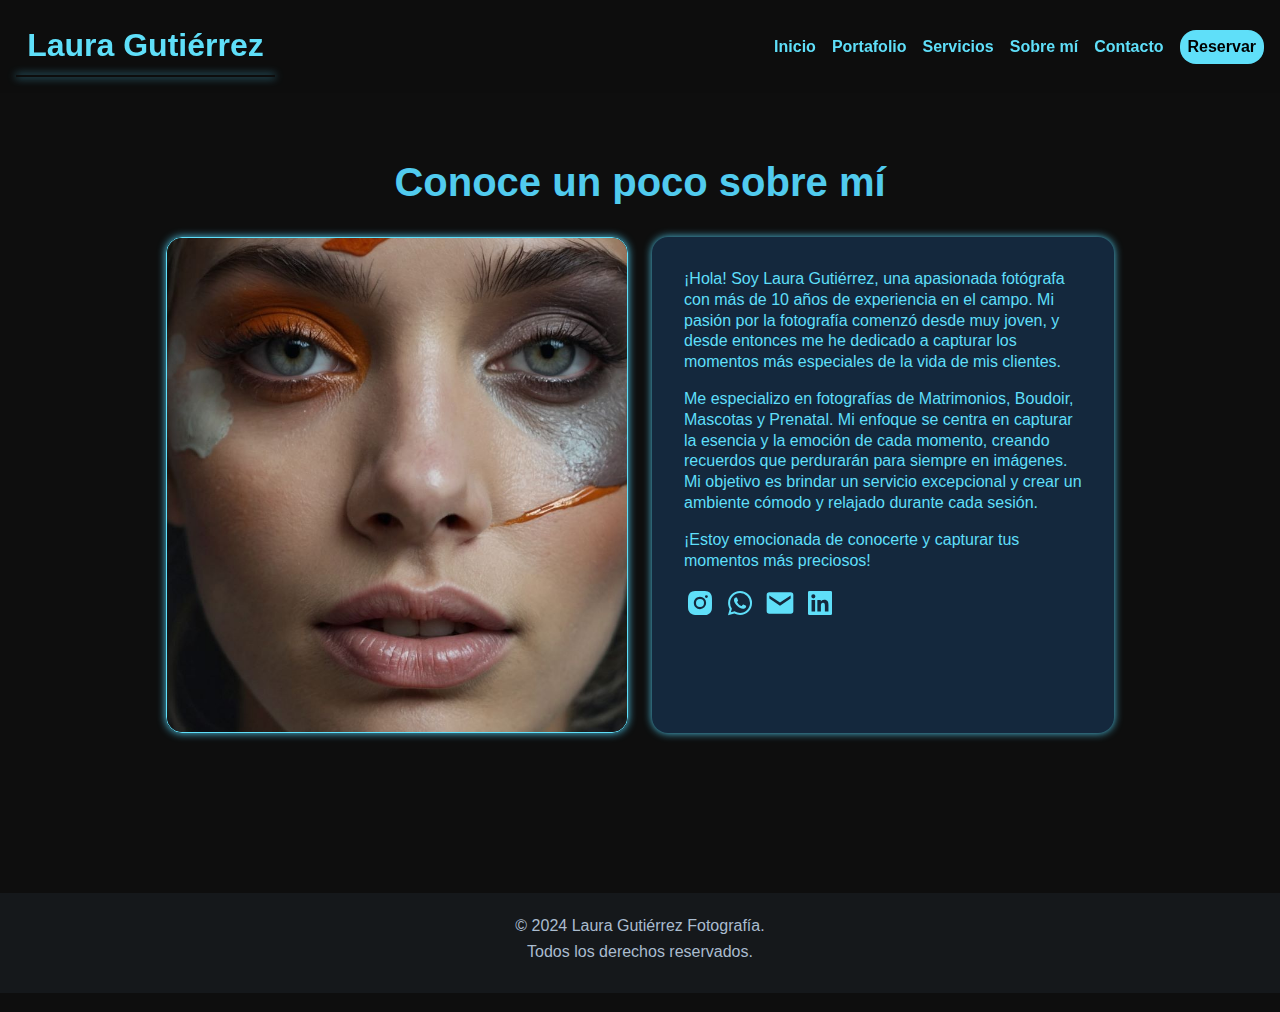
==== commit 90b4b454: "- finalizacion de las modificaciones para mostrar los background en las versiones mobiles y desktop." ====
--- a/html/about.html
+++ b/html/about.html
@@ -62,7 +62,7 @@
                 <li><a href="./about.html">Sobre mí</a></li>
                 <li><a href="./form.html">Contacto</a></li>
             </ul>
-            <a href="./form.html" class="cta-nav">Reservar Sesión</a>
+            <a href="./form.html" class="cta-nav">Reservar</a>
         </nav>
     </header>
 
--- a/css/header.css
+++ b/css/header.css
@@ -39,9 +39,10 @@
 
         ul {
             display: flex;
+            gap: 1rem;
+            margin-right: 1rem;
 
             li a {
-                margin-right: 1rem;
                 color: var(--accent-1);
                 cursor: pointer;
                 font-weight: bold;
--- a/root.css
+++ b/root.css
@@ -1,6 +1,6 @@
 /* Root */
 :root {
-    --backgoundColor: #333;
+    /* --background-color: #333; */
     --background-color: #0e0e0e;
     --background-header: rgba(14, 14, 14, .8);
     --letterColor: rgba(81, 203, 238, 1);
